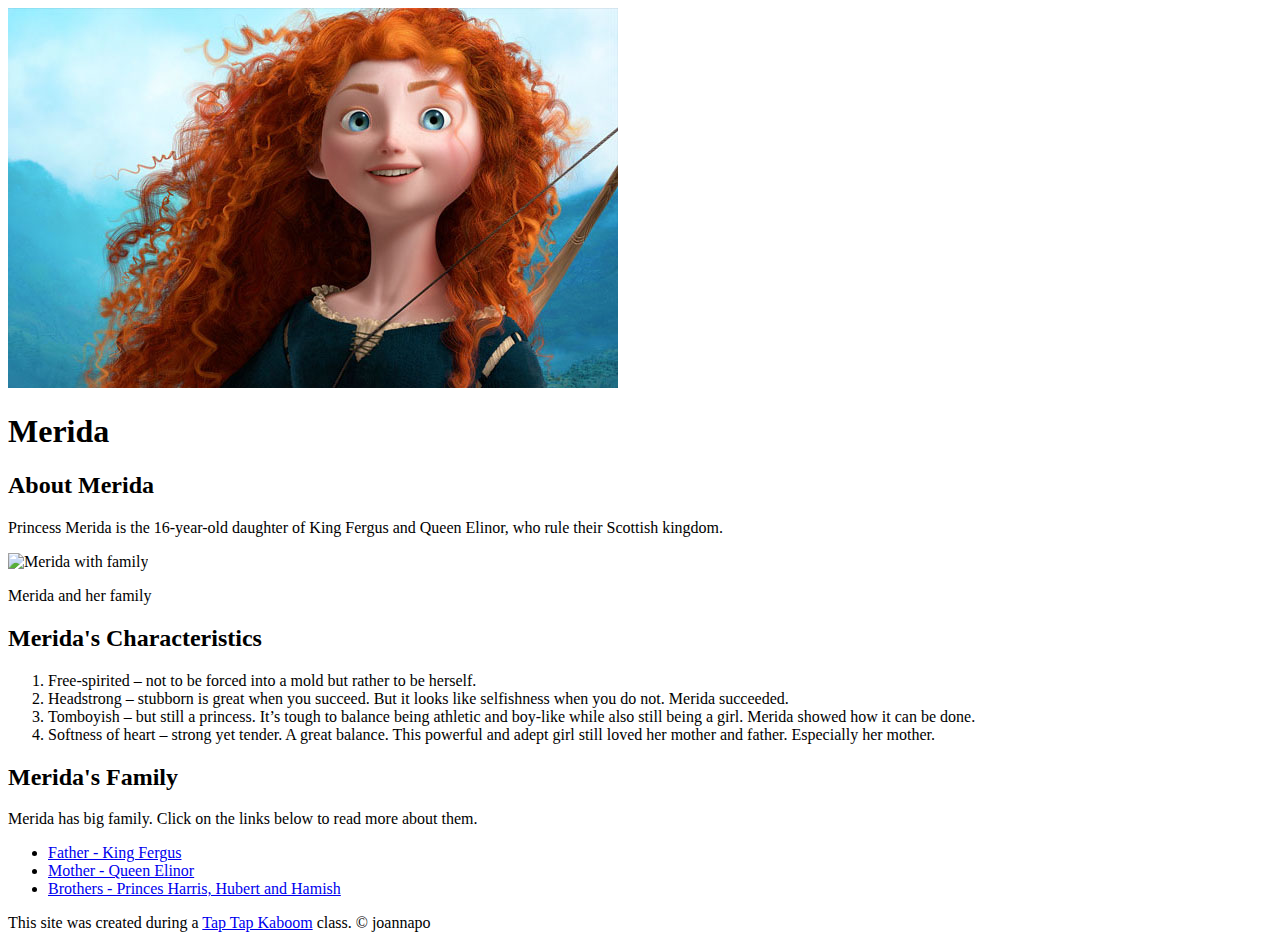
==== index.html @ f3d1c7d1 "Added our character's index.html" ====
<!DOCTYPE html>
<html lang="en">
<head>
   <title> Merida </title>
   <link rel="icon" type="image/png" href="img/Princess_Merida.jpg"/>
</head>
<body>
    <!-- header element -->
    <header>
        <img src="img/Princess_Merida.jpg">
        <h1>Merida</h1>
    </header>

    <!-- main element -->
    <main>
        <h2>About Merida</h2>
        <p>Princess Merida is the 16-year-old daughter of King Fergus and Queen Elinor, who rule their Scottish kingdom. </p>
        <img src="img/Merida-big.jpg" alt="Merida with family">
        <p>Merida and her family</p>

        <!-- Characteristic -->
        <h2>Merida's Characteristics</h2>
        <ol>
            <li>Free-spirited – not to be forced into a mold but rather to be herself.</li>
            <li>Headstrong – stubborn is great when you succeed. But it looks like selfishness when you do not. Merida succeeded.</li>
            <li>Tomboyish – but still a princess. It’s tough to balance being athletic and boy-like while also still being a girl. Merida showed how it can be done.</li>
            <li>Softness of heart – strong yet tender. A great balance. This powerful and adept girl still loved her mother and father. Especially her mother.</li>
        </ol>

        <!-- Family -->
        <h2>Merida's Family</h2>
        <p>Merida has big family. Click on the links below to read more about them.</p>
        <ul>
            <li><a target="_blank" href="https://disney.fandom.com/wiki/King_Fergus">Father - King Fergus</a></li>
            <li><a target="_blank" href="https://disney.fandom.com/wiki/Queen_Elinor">Mother - Queen Elinor</a></li>
            <li><a target="_blank" href="https://disney.fandom.com/wiki/Harris,_Hubert,_and_Hamish">Brothers - Princes Harris, Hubert and Hamish</a></li>
        </ul>
    </main>

    <!-- Footer Elements -->
    <footer>
        <p>This site was created during a <a target="_blank" href="https://taptapkaboom.com"> Tap Tap Kaboom</a> class. &copy; joannapo</p>
    </footer>
</body>
</html>
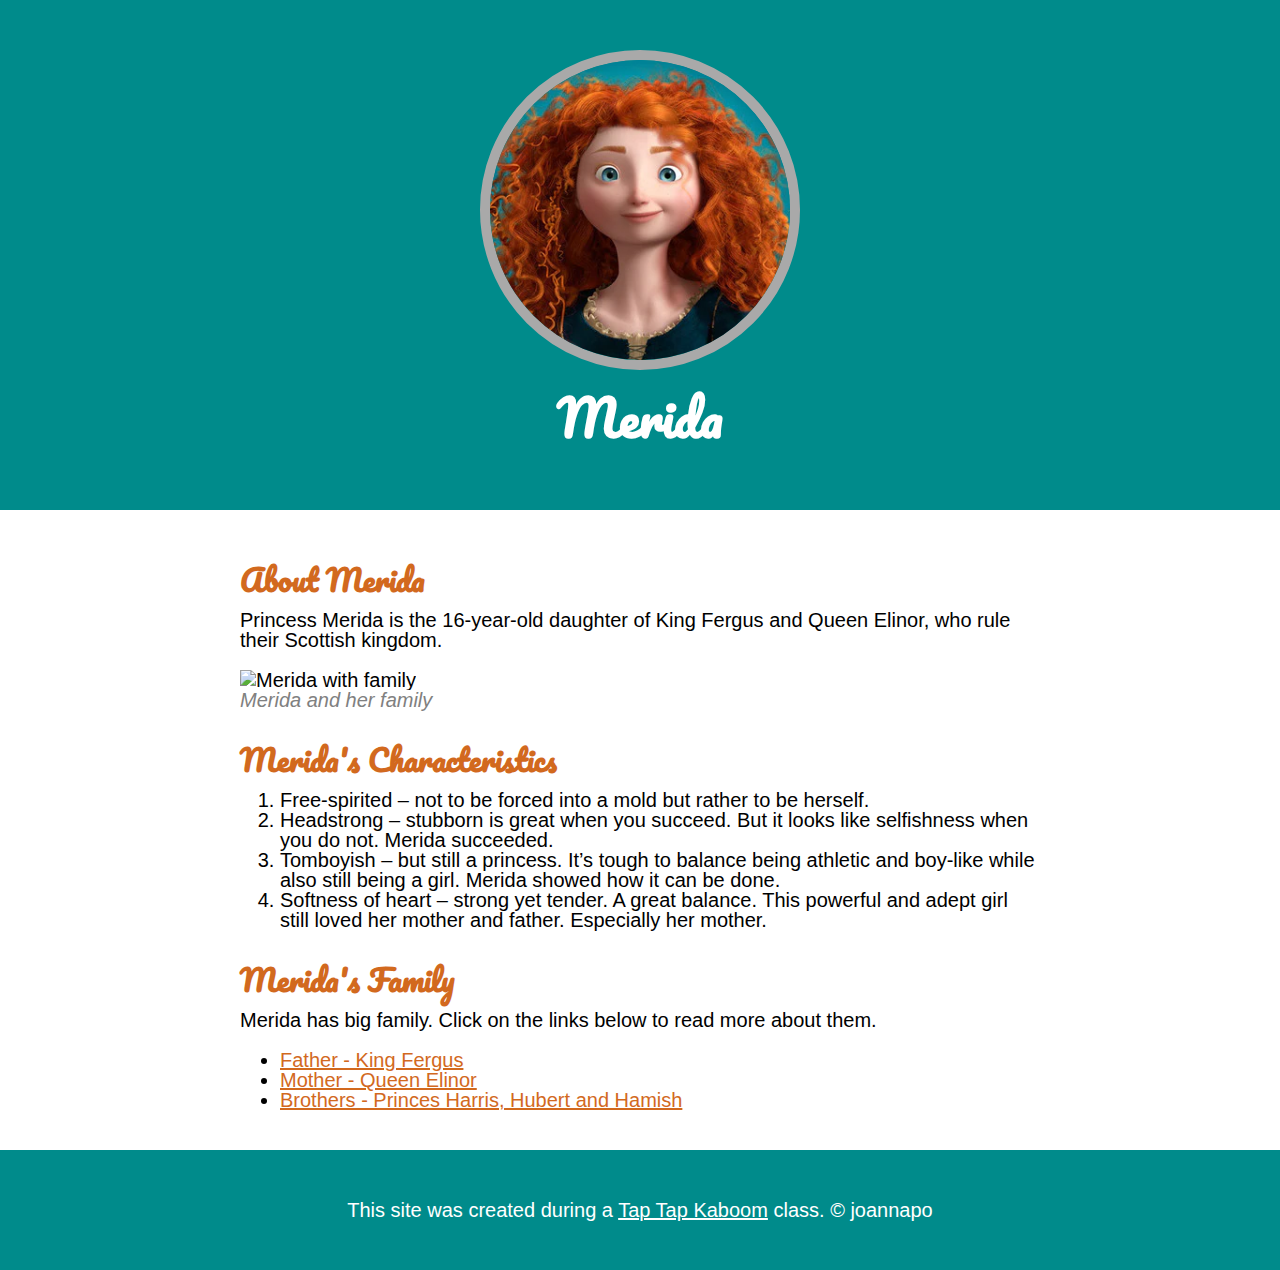
==== commit 78ea69fe: "Wrote a CSS file" ====
--- a/index.html
+++ b/index.html
@@ -2,12 +2,14 @@
 <html lang="en">
 <head>
    <title> Merida </title>
-   <link rel="icon" type="image/png" href="img/Princess_Merida.jpg"/>
+   <link rel="icon" type="image/png" href="img/merida.webp"/>
+   <link href="https://fonts.googleapis.com/css2?family=Pacifico&display=swap" rel="stylesheet">
+   <link rel="stylesheet" type="text/css" href="css/hero.css">
 </head>
 <body>
     <!-- header element -->
     <header>
-        <img src="img/Princess_Merida.jpg">
+        <img src="img/merida.webp">
         <h1>Merida</h1>
     </header>
 
@@ -16,7 +18,7 @@
         <h2>About Merida</h2>
         <p>Princess Merida is the 16-year-old daughter of King Fergus and Queen Elinor, who rule their Scottish kingdom. </p>
         <img src="img/Merida-big.jpg" alt="Merida with family">
-        <p>Merida and her family</p>
+        <p class="caption">Merida and her family</p>
 
         <!-- Characteristic -->
         <h2>Merida's Characteristics</h2>
--- a/css/hero.css
+++ b/css/hero.css
@@ -0,0 +1,76 @@
+body{
+    margin: 0;
+    font-family: Helvetica, Arial, sans-serif;
+    font-size: 20px ;
+    line-height: 20px;
+}
+
+header{
+    background-color: #008B8B;
+    text-align: center;
+    padding-top: 50px;
+    padding-bottom: 50px;
+}
+
+h1, h2{
+    font-family: 'Pacifico', cursive;
+}
+
+header h1{
+    color: white;
+    font-size: 50px;
+    
+}
+
+header img{
+    border-radius: 170px;
+    width: 300px;
+    border: 10px solid #A9A9A9;
+}
+
+main{
+    max-width: 800px;
+    margin: 0 auto;
+    padding:  20px;
+}
+main img{
+    max-width: 100%;
+}
+
+h2{
+    font-size: 30px;
+    color:#D2691E;
+    margin: 40px 0 10px;
+}
+a{
+    color: chocolate;
+}
+a:hover{
+    color: white ;
+    background-color: chocolate;
+}
+
+footer{
+    background-color: #008B8B;
+    text-align: center;
+    color: white;
+    padding: 50px;
+}
+footer p{
+    margin: 0;
+}
+
+footer a{
+    color: white;
+}
+
+footer a:hover{
+    opacity: .5;
+    background-color: transparent;
+}
+
+ .caption {
+    color: grey;
+    font-style: italic;
+    margin-top: 0;
+}